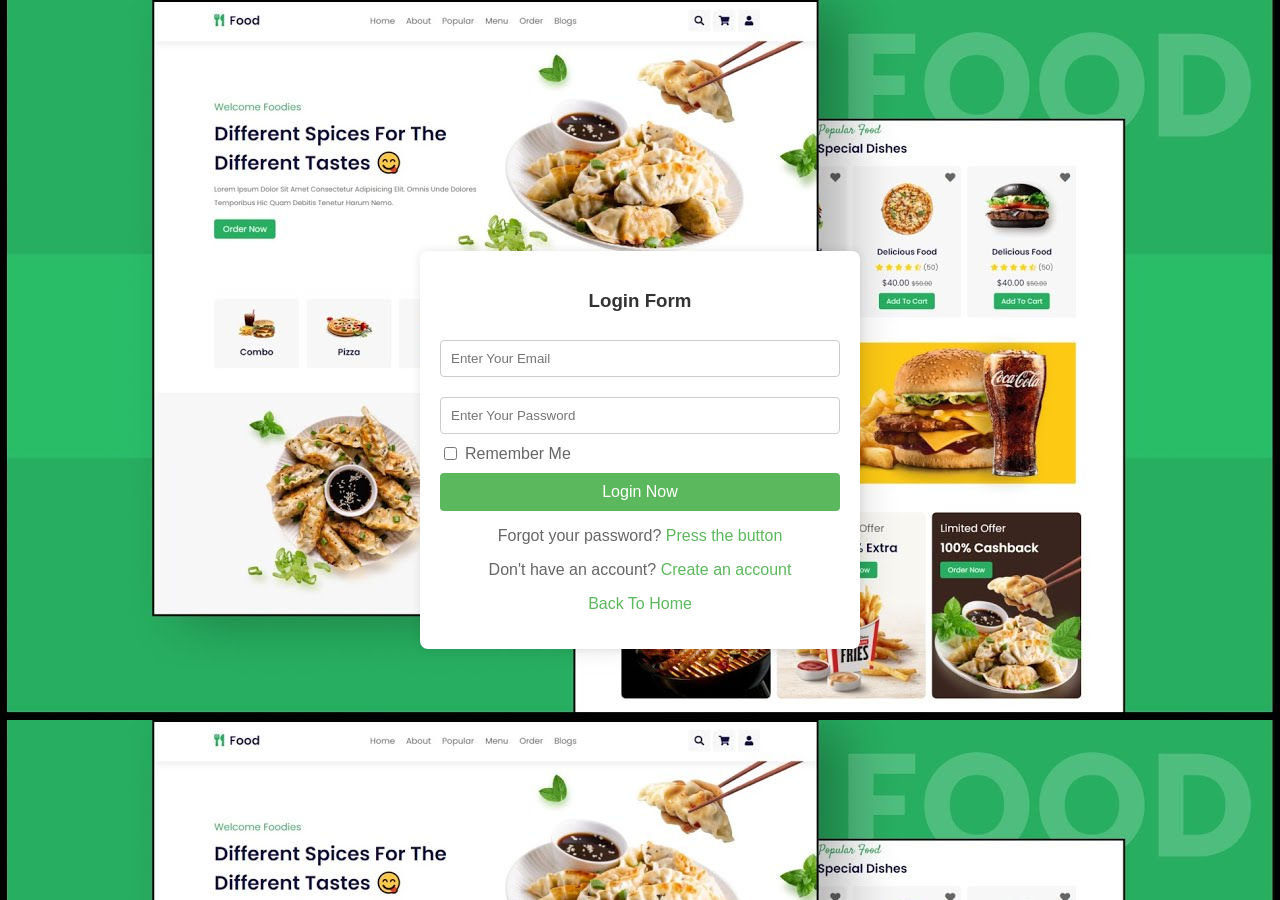
==== login.html @ 247045b1 "Intern" ====
<!DOCTYPE html>
<html>
<head>
    <title>Login</title>
    <style>
        body {
            font-family: Arial, sans-serif;
            background-color: #f4f4f4;
            margin: 0;
            padding: 0;
            display: flex;
            justify-content: center;
            align-items: center;
            height: 100vh;
        }
        .container {
            background-color: white;
            padding: 20px;
            border-radius: 8px;
            box-shadow: 0 0 10px rgba(0, 0, 0, 0.1);
            width: 400px;
        }
        h3 {
            text-align: center;
            color: #333;
        }
        .box {
            width: 100%;
            padding: 10px;
            margin: 10px 0;
            border: 1px solid #ccc;
            border-radius: 4px;
            box-sizing: border-box;
        }
        .remember {
            display: flex;
            align-items: center;
        }
        .remember label {
            margin-left: 5px;
            color: #666;
        }
        .btn {
            width: 100%;
            padding: 10px;
            background-color: #5cb85c;
            border: none;
            border-radius: 4px;
            color: white;
            font-size: 16px;
            cursor: pointer;
            box-sizing: border-box;
            margin-top: 10px;
        }
        .btn:hover {
            background-color: #4cae4c;
        }
        p {
            text-align: center;
            color: #666;
        }
        p a {
            color: #5cb85c;
            text-decoration: none;
        }
        p a:hover {
            text-decoration: underline;
        }
    </style>
</head>
<body background="image/Food - Restaurant Website Design Using HTML - CSS - SASS - JAVASCRIPT - freewebsitecode.jpg">
    <div class="container" id="login-form-container">
        <form action="login_process.php" method="POST">
            
            <h3>Login Form</h3>
            <input type="email" name="email" placeholder="Enter Your Email" class="box" required>
            <input type="password" name="password" placeholder="Enter Your Password" class="box" required>
            <div class="remember">
                <input type="checkbox" name="remember" id="remember">
                <label for="remember">Remember Me</label>
            </div>
            <input type="submit" value="Login Now" class="btn">
            <p>Forgot your password? <a href="#">Press the button</a></p>
            <p>Don't have an account? <a href="register.html">Create an account</a></p>
            <div><P><a href="index.html">Back To Home</a></P></div>
        </form>
    </div>
</body>
</html>
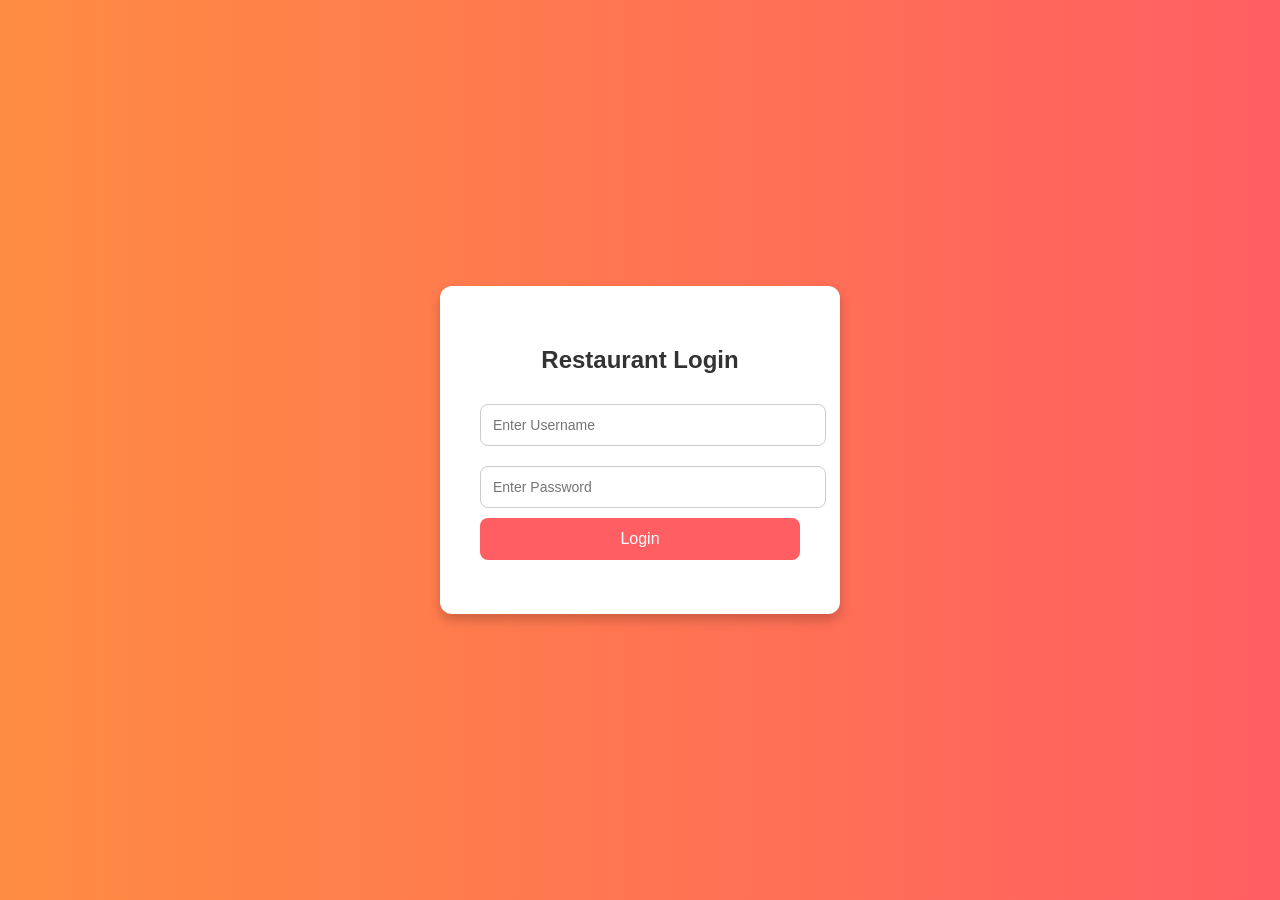
==== commit e1f65fd9: "login" ====
--- a/login.html
+++ b/login.html
@@ -1,89 +1,89 @@
 <!DOCTYPE html>
-<html>
+<html lang="en">
 <head>
-    <title>Login</title>
-    <style>
-        body {
-            font-family: Arial, sans-serif;
-            background-color: #f4f4f4;
-            margin: 0;
-            padding: 0;
-            display: flex;
-            justify-content: center;
-            align-items: center;
-            height: 100vh;
-        }
-        .container {
-            background-color: white;
-            padding: 20px;
-            border-radius: 8px;
-            box-shadow: 0 0 10px rgba(0, 0, 0, 0.1);
-            width: 400px;
-        }
-        h3 {
-            text-align: center;
-            color: #333;
-        }
-        .box {
-            width: 100%;
-            padding: 10px;
-            margin: 10px 0;
-            border: 1px solid #ccc;
-            border-radius: 4px;
-            box-sizing: border-box;
-        }
-        .remember {
-            display: flex;
-            align-items: center;
-        }
-        .remember label {
-            margin-left: 5px;
-            color: #666;
-        }
-        .btn {
-            width: 100%;
-            padding: 10px;
-            background-color: #5cb85c;
-            border: none;
-            border-radius: 4px;
-            color: white;
-            font-size: 16px;
-            cursor: pointer;
-            box-sizing: border-box;
-            margin-top: 10px;
-        }
-        .btn:hover {
-            background-color: #4cae4c;
-        }
-        p {
-            text-align: center;
-            color: #666;
-        }
-        p a {
-            color: #5cb85c;
-            text-decoration: none;
-        }
-        p a:hover {
-            text-decoration: underline;
-        }
-    </style>
+  <meta charset="UTF-8">
+  <meta name="viewport" content="width=device-width, initial-scale=1.0">
+  <title>Restaurant Login</title>
+  <style>
+    body {
+      font-family: Arial, sans-serif;
+      background: linear-gradient(to right, #ff8c42, #ff5e62);
+      display: flex;
+      justify-content: center;
+      align-items: center;
+      height: 100vh;
+      margin: 0;
+    }
+    .login-box {
+      background: white;
+      padding: 40px;
+      border-radius: 12px;
+      box-shadow: 0px 6px 12px rgba(0,0,0,0.2);
+      width: 320px;
+      text-align: center;
+    }
+    .login-box h2 {
+      margin-bottom: 20px;
+      color: #333;
+    }
+    .login-box input {
+      width: 100%;
+      padding: 12px;
+      margin: 10px 0;
+      border: 1px solid #ccc;
+      border-radius: 8px;
+      font-size: 14px;
+    }
+    .login-box button {
+      width: 100%;
+      padding: 12px;
+      background: #ff5e62;
+      border: none;
+      color: white;
+      font-size: 16px;
+      border-radius: 8px;
+      cursor: pointer;
+      transition: background 0.3s;
+    }
+    .login-box button:hover {
+      background: #ff8c42;
+    }
+    .error {
+      color: red;
+      font-size: 14px;
+      margin-top: 10px;
+    }
+  </style>
 </head>
-<body background="image/Food - Restaurant Website Design Using HTML - CSS - SASS - JAVASCRIPT - freewebsitecode.jpg">
-    <div class="container" id="login-form-container">
-        <form action="login_process.php" method="POST">
-            
-            <h3>Login Form</h3>
-            <input type="email" name="email" placeholder="Enter Your Email" class="box" required>
-            <input type="password" name="password" placeholder="Enter Your Password" class="box" required>
-            <div class="remember">
-                <input type="checkbox" name="remember" id="remember">
-                <label for="remember">Remember Me</label>
-            </div>
-            <input type="submit" value="Login Now" class="btn">
-            <p>Forgot your password? <a href="#">Press the button</a></p>
-            <p>Don't have an account? <a href="register.html">Create an account</a></p>
-            <div><P><a href="index.html">Back To Home</a></P></div>
-        </form>
-    </div>
+<body>
+  <div class="login-box">
+    <h2>Restaurant Login</h2>
+    <form id="loginForm">
+      <input type="text" id="username" placeholder="Enter Username" required>
+      <input type="password" id="password" placeholder="Enter Password" required>
+      <button type="submit">Login</button>
+      <p class="error" id="errorMsg"></p>
+    </form>
+  </div>
+
+  <script>
+    const form = document.getElementById("loginForm");
+    const errorMsg = document.getElementById("errorMsg");
+
+    form.addEventListener("submit", function(event) {
+      event.preventDefault();
+
+      const username = document.getElementById("username").value;
+      const password = document.getElementById("password").value;
+
+      // Demo credentials (you can later connect this to a backend & DB)
+      if (username === "admin" && password === "12345") {
+        alert("Login successful! Welcome to the Restaurant App.");
+        window.location.href = "dashboard.html"; // redirect after login
+      } else {
+        errorMsg.textContent = "Invalid username or password!";
+      }
+    });
+  </script>
 </body>
-</html>
+</html>
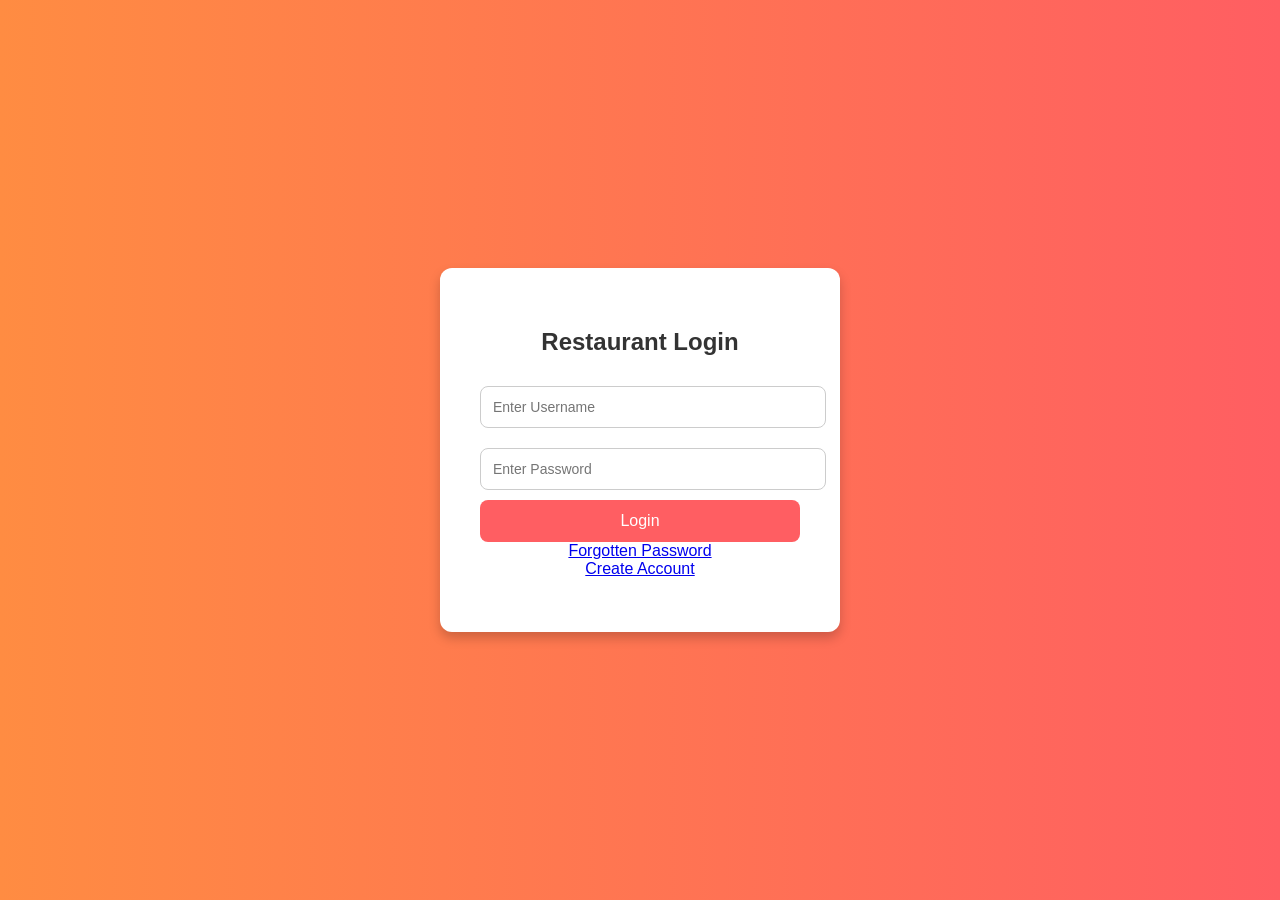
==== commit 66b301a4: "Intern" ====
--- a/login.html
+++ b/login.html
@@ -62,6 +62,8 @@
       <input type="text" id="username" placeholder="Enter Username" required>
       <input type="password" id="password" placeholder="Enter Password" required>
       <button type="submit">Login</button>
+      <a href="#">Forgotten Password</a><br>
+      <a href="resgistration.html">Create Account</a>
       <p class="error" id="errorMsg"></p>
     </form>
   </div>
